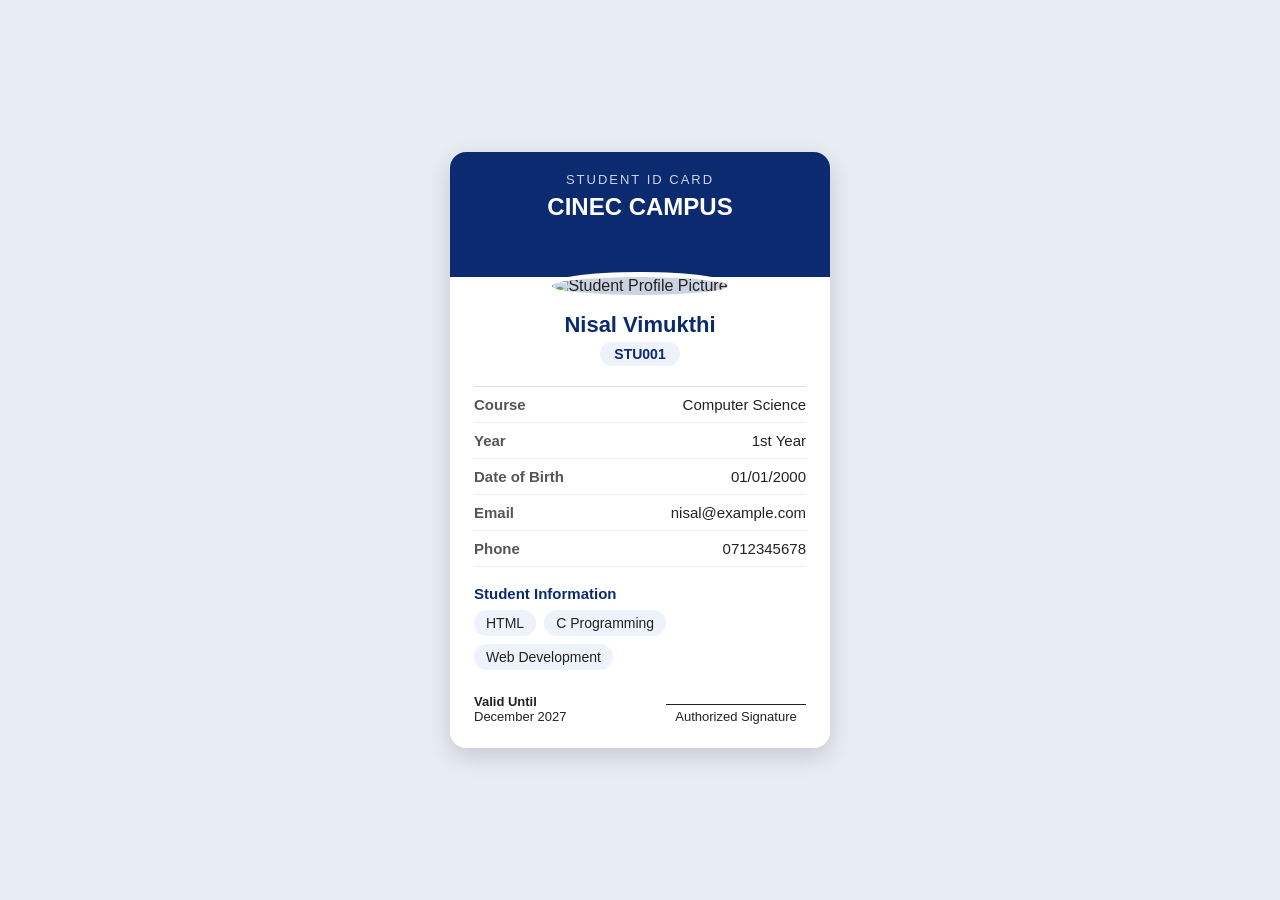
==== week_02/idcard/index.html @ 435ab44b "week2" ====
<!DOCTYPE html>
<html lang="en">
<head>
    <meta charset="UTF-8">
    <meta name="viewport" content="width=device-width, initial-scale=1">
    <title>Student ID Card</title>
    <link rel="stylesheet" href="style.css">
</head>

<body>

    <div class="card">

        <div class="card-header">
            <h1>STUDENT ID CARD</h1>
            <h2>CINEC CAMPUS</h2>
        </div>

        <img class="photo"
             src="https://encrypted-tbn0.gstatic.com/images?q=tbn:ANd9GcTFgOd90f7IgEv8EH6ZMLc6BG1r_vpI1C3SCPRl_vmmzA&s=10"
             alt="Student Profile Picture">

        <h2 class="name">Nisal Vimukthi</h2>
        <span class="id-badge">STU001</span>

        <div class="details">
            <div class="row"><span class="label">Course</span><span class="value">Computer Science</span></div>
            <div class="row"><span class="label">Year</span><span class="value">1st Year</span></div>
            <div class="row"><span class="label">Date of Birth</span><span class="value">01/01/2000</span></div>
            <div class="row"><span class="label">Email</span><span class="value">nisal@example.com</span></div>
            <div class="row"><span class="label">Phone</span><span class="value">0712345678</span></div>
        </div>

        <div class="subjects">
            <h3>Student Information</h3>
            <ul>
                <li>HTML</li>
                <li>C Programming</li>
                <li>Web Development</li>
            </ul>
        </div>

        <div class="card-footer">
            <div>
                <b>Valid Until</b><br>
                December 2027
            </div>
            <div class="signature">
                <div class="line"></div>
                Authorized Signature
            </div>
        </div>

    </div>

</body>
</html>
---- week_02/idcard/style.css ----
* {
    box-sizing: border-box;
    margin: 0;
    padding: 0;
}

body {
    font-family: Arial, sans-serif;
    background-color: #e8ecf3;
    color: #222;
    min-height: 100vh;
    display: flex;
    justify-content: center;
    align-items: center;
    padding: 24px;
}

.card {
    width: 100%;
    max-width: 380px;
    background: #fff;
    border-radius: 16px;
    overflow: hidden;
    box-shadow: 0 8px 24px rgba(0, 0, 0, 0.15);
    text-align: center;
}

/* Header */
.card-header {
    background: #0b2a6f;
    color: #fff;
    padding: 20px 16px 56px;
}

.card-header h1 {
    font-size: 13px;
    letter-spacing: 2px;
    font-weight: normal;
    opacity: 0.8;
}

.card-header h2 {
    font-size: 24px;
    margin-top: 6px;
}

/* Photo overlapping the header */
.photo {
    width: 130px;
    height: 130px;
    border-radius: 50%;
    object-fit: cover;
    border: 5px solid #fff;
    background: #ccd3e0;
    margin-top: -56px;
}

.name {
    font-size: 22px;
    color: #0b2a6f;
    margin: 12px 0 4px;
}

.id-badge {
    display: inline-block;
    background: #eef2fb;
    color: #0b2a6f;
    font-weight: bold;
    padding: 4px 14px;
    border-radius: 20px;
    font-size: 14px;
}

/* Details as aligned label / value rows */
.details {
    margin: 20px 24px 0;
    border-top: 1px solid #ddd;
}

.row {
    display: flex;
    justify-content: space-between;
    gap: 16px;
    padding: 9px 0;
    border-bottom: 1px solid #eee;
    font-size: 15px;
}

.row .label {
    font-weight: bold;
    color: #555;
    text-align: left;
}

.row .value {
    text-align: right;
    word-break: break-word;
}

/* Subjects */
.subjects {
    margin: 18px 24px 0;
    text-align: left;
}

.subjects h3 {
    font-size: 15px;
    color: #0b2a6f;
    margin-bottom: 8px;
}

.subjects ul {
    list-style: none;
    display: flex;
    flex-wrap: wrap;
    gap: 8px;
}

.subjects li {
    background: #eef2fb;
    padding: 5px 12px;
    border-radius: 14px;
    font-size: 14px;
}

/* Footer */
.card-footer {
    display: flex;
    justify-content: space-between;
    align-items: flex-end;
    margin: 24px;
    font-size: 13px;
    text-align: left;
}

.signature {
    text-align: center;
    min-width: 140px;
}

.signature .line {
    border-top: 1px solid #222;
    margin-bottom: 4px;
}
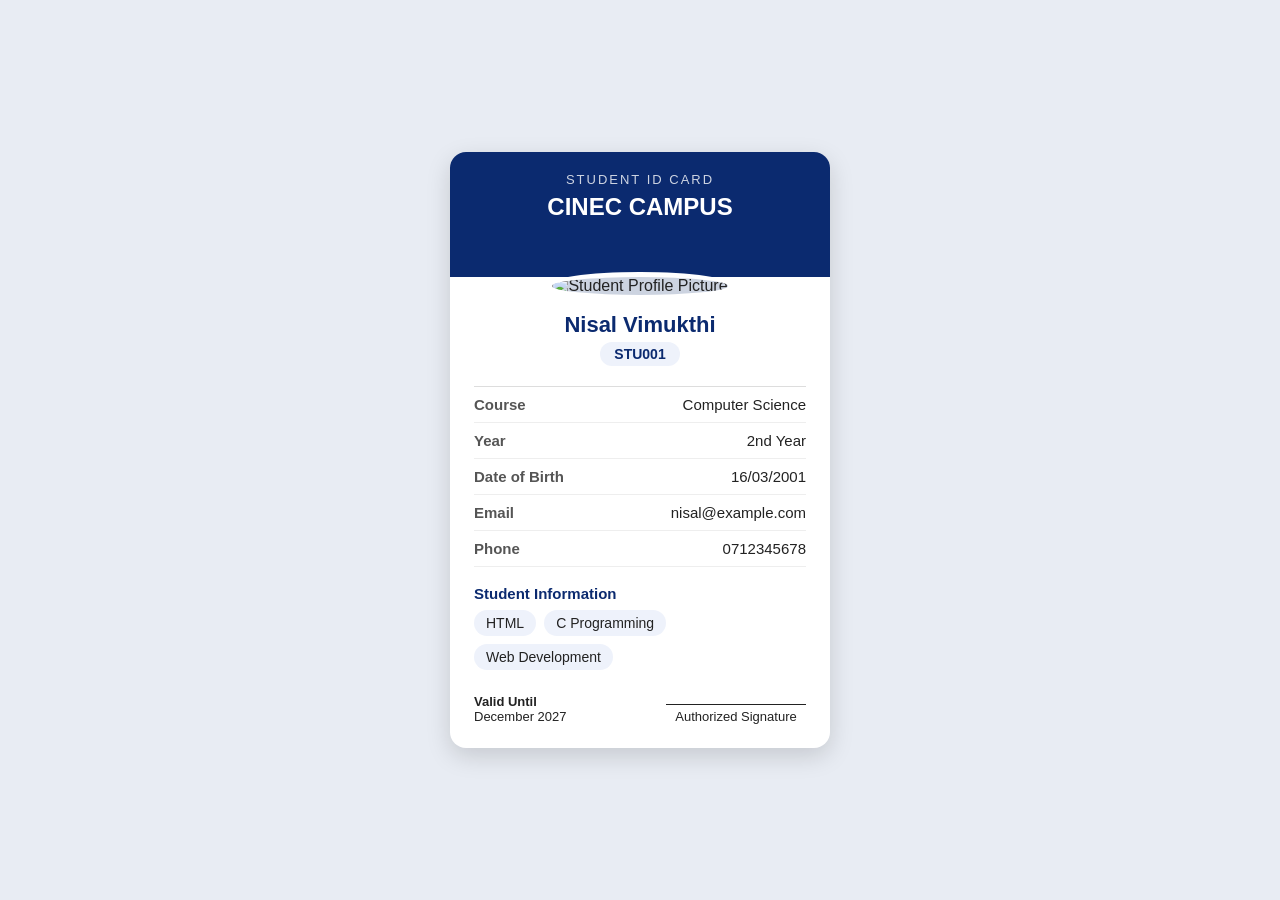
==== commit f1759735: "year update" ====
--- a/week_02/idcard/index.html
+++ b/week_02/idcard/index.html
@@ -25,8 +25,8 @@
 
         <div class="details">
             <div class="row"><span class="label">Course</span><span class="value">Computer Science</span></div>
-            <div class="row"><span class="label">Year</span><span class="value">1st Year</span></div>
-            <div class="row"><span class="label">Date of Birth</span><span class="value">01/01/2000</span></div>
+            <div class="row"><span class="label">Year</span><span class="value">2nd Year</span></div>
+            <div class="row"><span class="label">Date of Birth</span><span class="value">16/03/2001</span></div>
             <div class="row"><span class="label">Email</span><span class="value">nisal@example.com</span></div>
             <div class="row"><span class="label">Phone</span><span class="value">0712345678</span></div>
         </div>
